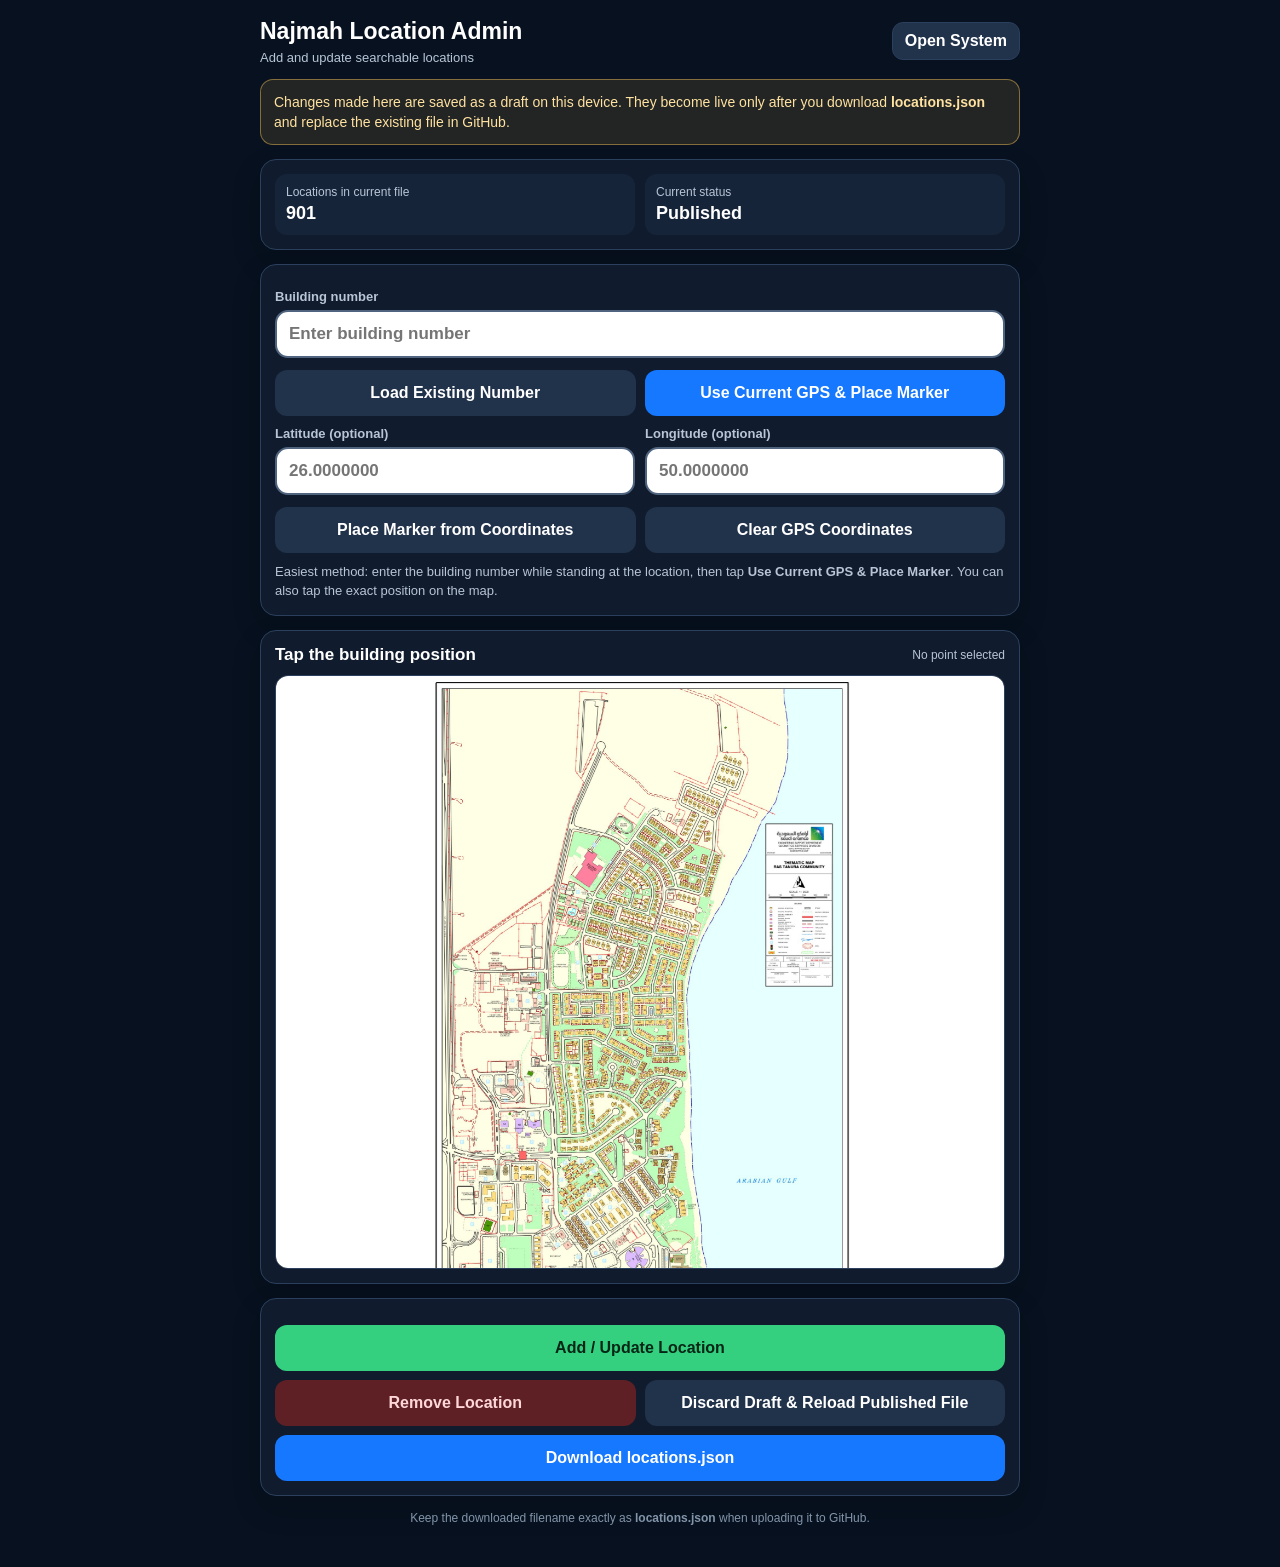
==== admin.html @ 451983fb "Add files via upload" ====
<!doctype html>
<html lang="en" dir="ltr">
<head>
<meta charset="utf-8">
<meta name="viewport" content="width=device-width,initial-scale=1,maximum-scale=1">
<meta name="apple-mobile-web-app-capable" content="yes">
<title>Najmah Location Admin</title>
<style>
:root{
  --bg:#07111f;--panel:#101b2d;--panel2:#16243a;--line:#2b405d;
  --text:#fff;--muted:#b8c5d6;--green:#35d07f;--blue:#1677ff;
  --red:#ff3b30;--amber:#ffc857
}
*{box-sizing:border-box}
html,body{
  margin:0;min-height:100%;background:var(--bg);color:var(--text);
  font-family:-apple-system,BlinkMacSystemFont,"Segoe UI",Arial,sans-serif
}
body{padding:18px 14px 40px}
button,input{font:inherit}
.app{width:min(760px,100%);margin:auto}
.top{
  display:flex;align-items:center;justify-content:space-between;gap:12px;
  margin-bottom:14px
}
h1{font-size:23px;line-height:1.2;margin:0}
.back{
  color:#fff;text-decoration:none;background:#21324b;border:1px solid var(--line);
  padding:9px 12px;border-radius:11px;font-weight:800;white-space:nowrap
}
.notice{
  background:rgba(255,200,87,.11);border:1px solid rgba(255,200,87,.45);
  color:#ffe1a0;padding:12px 13px;border-radius:13px;font-size:14px;
  line-height:1.45;margin-bottom:14px
}
.card{
  background:var(--panel);border:1px solid var(--line);border-radius:16px;
  padding:14px;margin-bottom:14px;box-shadow:0 12px 30px rgba(0,0,0,.15)
}
.stats{display:grid;grid-template-columns:1fr 1fr;gap:10px}
.stat{background:var(--panel2);padding:11px;border-radius:12px}
.stat span{display:block;color:var(--muted);font-size:12px;margin-bottom:4px}
.stat strong{font-size:18px}
label{display:block;color:var(--muted);font-size:13px;font-weight:750;margin:10px 0 6px}
input{
  width:100%;height:48px;border:2px solid #50647f;border-radius:13px;
  background:#fff;color:#111;font-size:17px;font-weight:750;padding:0 12px;outline:none
}
input:focus{border-color:var(--green)}
.grid2{display:grid;grid-template-columns:1fr 1fr;gap:10px}
.actions{display:grid;grid-template-columns:1fr 1fr;gap:9px;margin-top:12px}
button{
  min-height:46px;border:0;border-radius:12px;padding:9px 11px;
  color:#fff;background:#21324b;font-weight:850;cursor:pointer
}
button:disabled{opacity:.45;cursor:not-allowed}
.primary{background:var(--green);color:#052515}
.blue{background:var(--blue)}
.danger{background:#5e2024;color:#ffd7d9}
.wide{grid-column:1/-1}
.hint{font-size:13px;color:var(--muted);line-height:1.45;margin:10px 0 0}
#message{
  display:none;margin-top:11px;padding:10px 12px;border-radius:11px;
  background:#16243a;border:1px solid var(--line);font-size:14px
}
#message.show{display:block}
#message.good{border-color:rgba(53,208,127,.7);color:#a9f2ca}
#message.bad{border-color:rgba(255,59,48,.7);color:#ffc0bc}
.map-head{
  display:flex;align-items:center;justify-content:space-between;gap:10px;
  margin-bottom:10px
}
.map-head h2{font-size:17px;margin:0}
#selectedText{font-size:12px;color:var(--muted);text-align:right}
#mapViewport{
  max-height:66vh;overflow:auto;border-radius:13px;border:1px solid var(--line);
  background:#02060d
}
#mapWrap{position:relative;width:100%}
#mapImage{display:block;width:100%;height:auto;user-select:none;-webkit-user-drag:none}
#adminPin{
  position:absolute;width:15px;height:15px;border-radius:50%;
  background:var(--red);border:3px solid #fff;transform:translate(-50%,-50%);
  box-shadow:0 0 0 4px rgba(255,59,48,.25),0 0 13px rgba(255,59,48,.9);
  display:none;pointer-events:none
}
#mapLoading{padding:32px;text-align:center;color:var(--muted)}
.footer-note{font-size:12px;color:#8294aa;text-align:center;line-height:1.45}
@media(max-width:500px){
  body{padding:14px 10px 32px}
  h1{font-size:19px}
  .grid2,.actions{grid-template-columns:1fr}
  .wide{grid-column:auto}
}
</style>
</head>
<body>
<main class="app">
  <div class="top">
    <div>
      <h1>Najmah Location Admin</h1>
      <div style="color:var(--muted);font-size:13px;margin-top:4px">Add and update searchable locations</div>
    </div>
    <a class="back" href="index.html">Open System</a>
  </div>

  <div class="notice">
    Changes made here are saved as a draft on this device. They become live only after
    you download <b>locations.json</b> and replace the existing file in GitHub.
  </div>

  <section class="card stats">
    <div class="stat"><span>Locations in current file</span><strong id="locationCount">—</strong></div>
    <div class="stat"><span>Current status</span><strong id="draftStatus">Loading</strong></div>
  </section>

  <section class="card">
    <label for="numberInput">Building number</label>
    <input id="numberInput" inputmode="numeric" autocomplete="off" placeholder="Enter building number">

    <div class="actions">
      <button id="loadBtn">Load Existing Number</button>
      <button id="gpsBtn" class="blue">Use Current GPS &amp; Place Marker</button>
    </div>

    <div class="grid2">
      <div>
        <label for="latInput">Latitude (optional)</label>
        <input id="latInput" inputmode="decimal" placeholder="26.0000000">
      </div>
      <div>
        <label for="lngInput">Longitude (optional)</label>
        <input id="lngInput" inputmode="decimal" placeholder="50.0000000">
      </div>
    </div>

    <div class="actions">
      <button id="placeGpsBtn">Place Marker from Coordinates</button>
      <button id="clearGpsBtn">Clear GPS Coordinates</button>
    </div>

    <p class="hint">
      Easiest method: enter the building number while standing at the location, then tap
      <b>Use Current GPS &amp; Place Marker</b>. You can also tap the exact position on the map.
    </p>
    <div id="message"></div>
  </section>

  <section class="card">
    <div class="map-head">
      <h2>Tap the building position</h2>
      <div id="selectedText">No point selected</div>
    </div>
    <div id="mapViewport">
      <div id="mapLoading">Loading map…</div>
      <div id="mapWrap" hidden>
        <img id="mapImage" alt="Najmah Camp map">
        <div id="adminPin"></div>
      </div>
    </div>
  </section>

  <section class="card">
    <div class="actions">
      <button id="saveBtn" class="primary wide">Add / Update Location</button>
      <button id="deleteBtn" class="danger">Remove Location</button>
      <button id="resetBtn">Discard Draft &amp; Reload Published File</button>
      <button id="downloadBtn" class="blue wide">Download locations.json</button>
    </div>
  </section>

  <div class="footer-note">
    Keep the downloaded filename exactly as <b>locations.json</b> when uploading it to GitHub.
  </div>
</main>

<script>
const DRAFT_KEY='najmah-location-admin-draft-v1';
const numberInput=document.getElementById('numberInput');
const latInput=document.getElementById('latInput');
const lngInput=document.getElementById('lngInput');
const mapImage=document.getElementById('mapImage');
const mapWrap=document.getElementById('mapWrap');
const mapLoading=document.getElementById('mapLoading');
const adminPin=document.getElementById('adminPin');
const selectedText=document.getElementById('selectedText');
const locationCount=document.getElementById('locationCount');
const draftStatus=document.getElementById('draftStatus');
const message=document.getElementById('message');

let publishedData=null;
let data=null;
let selectedPoint=null;

function clone(value){return JSON.parse(JSON.stringify(value))}
function normalizeNumber(value){
  const arabic='٠١٢٣٤٥٦٧٨٩',persian='۰۱۲۳۴۵۶۷۸۹';
  return value.trim()
    .replace(/[٠-٩]/g,d=>String(arabic.indexOf(d)))
    .replace(/[۰-۹]/g,d=>String(persian.indexOf(d)))
    .replace(/[–—−ـ]/g,'-')
    .replace(/\s+/g,'')
    .replace(/-+/g,'-');
}
function showMessage(text,type='good'){
  message.textContent=text;
  message.className='show '+type;
}
function updateSummary(){
  locationCount.textContent=Object.keys(data?.locations||{}).length;
  draftStatus.textContent=localStorage.getItem(DRAFT_KEY)?'Draft saved':'Published';
}
function saveDraft(){
  data.updatedAt=new Date().toISOString();
  localStorage.setItem(DRAFT_KEY,JSON.stringify(data));
  updateSummary();
}
function setPoint(x,y){
  x=Math.max(0,Math.min(100,Number(x)));
  y=Math.max(0,Math.min(100,Number(y)));
  selectedPoint={x:Number(x.toFixed(5)),y:Number(y.toFixed(5))};
  adminPin.style.left=selectedPoint.x+'%';
  adminPin.style.top=selectedPoint.y+'%';
  adminPin.style.display='block';
  selectedText.textContent=`Map point: ${selectedPoint.x}%, ${selectedPoint.y}%`;
}
function clearPoint(){
  selectedPoint=null;
  adminPin.style.display='none';
  selectedText.textContent='No point selected';
}
function mapPercentFromLatLng(lat,lng){
  const a=26.7218373,b=0.000197152306,c=-0.000277675911;
  const d=50.0522509,e=0.000219347957,f=0.000302672834;
  const det=(b*f)-(c*e);
  const latDelta=lat-a,lngDelta=lng-d;
  return {
    x:((latDelta*f)-(c*lngDelta))/det,
    y:((b*lngDelta)-(e*latDelta))/det
  };
}
function validCoordinates(){
  const lat=Number(latInput.value),lng=Number(lngInput.value);
  if(!Number.isFinite(lat)||!Number.isFinite(lng))return null;
  if(lat<-90||lat>90||lng<-180||lng>180)return null;
  return [lat,lng];
}
function placeFromCoordinates(){
  const coords=validCoordinates();
  if(!coords){showMessage('Enter valid latitude and longitude values.','bad');return}
  const point=mapPercentFromLatLng(coords[0],coords[1]);
  if(point.x<0||point.x>100||point.y<0||point.y>100){
    showMessage('These coordinates appear to be outside the current camp map.','bad');
    return;
  }
  setPoint(point.x,point.y);
  showMessage('Marker placed from the GPS coordinates.');
}
function loadExisting(){
  const number=normalizeNumber(numberInput.value);
  if(!number){showMessage('Enter a building number first.','bad');return}
  const points=data.locations[number];
  if(!points?.length){showMessage(`${number} is not in the current file. Select its point to add it.`,'bad');return}
  numberInput.value=number;
  setPoint(points[0][0],points[0][1]);
  const gps=data.exactCoordinates?.[number];
  latInput.value=gps?gps[0]:'';
  lngInput.value=gps?gps[1]:'';
  showMessage(`${number} loaded. You can update its position.`);
  document.getElementById('mapViewport').scrollTo({
    top:Math.max(0,(selectedPoint.y/100)*mapImage.clientHeight-180),
    behavior:'smooth'
  });
}
function saveLocation(){
  const number=normalizeNumber(numberInput.value);
  if(!number){showMessage('Enter a building number first.','bad');return}
  if(!selectedPoint){showMessage('Select the location on the map first.','bad');return}
  const exists=Boolean(data.locations[number]);
  if(exists&&!confirm(`${number} already exists. Replace its current map position?`))return;
  data.locations[number]=[[selectedPoint.x,selectedPoint.y]];
  data.exactCoordinates=data.exactCoordinates||{};
  const coords=validCoordinates();
  if(coords)data.exactCoordinates[number]=coords;
  else delete data.exactCoordinates[number];
  numberInput.value=number;
  saveDraft();
  showMessage(`${number} ${exists?'updated':'added'} in the draft. Download locations.json when finished.`);
}
function deleteLocation(){
  const number=normalizeNumber(numberInput.value);
  if(!number||!data.locations[number]){showMessage('Enter an existing building number first.','bad');return}
  if(!confirm(`Remove ${number} from the location file?`))return;
  delete data.locations[number];
  delete data.exactCoordinates?.[number];
  saveDraft();
  clearPoint();
  latInput.value='';
  lngInput.value='';
  showMessage(`${number} removed from the draft.`);
}
function useCurrentGps(){
  if(!navigator.geolocation){showMessage('GPS is not available on this device.','bad');return}
  const button=document.getElementById('gpsBtn');
  button.disabled=true;
  button.textContent='Getting GPS…';
  navigator.geolocation.getCurrentPosition(
    position=>{
      const lat=position.coords.latitude,lng=position.coords.longitude;
      latInput.value=lat.toFixed(7);
      lngInput.value=lng.toFixed(7);
      button.disabled=false;
      button.textContent='Use Current GPS & Place Marker';
      placeFromCoordinates();
    },
    error=>{
      button.disabled=false;
      button.textContent='Use Current GPS & Place Marker';
      showMessage(`Unable to get GPS: ${error.message}`,'bad');
    },
    {enableHighAccuracy:true,timeout:15000,maximumAge:0}
  );
}
function downloadFile(){
  data.updatedAt=new Date().toISOString();
  const blob=new Blob([JSON.stringify(data,null,2)+'\n'],{type:'application/json'});
  const url=URL.createObjectURL(blob);
  const link=document.createElement('a');
  link.href=url;
  link.download='locations.json';
  document.body.appendChild(link);
  link.click();
  link.remove();
  setTimeout(()=>URL.revokeObjectURL(url),1000);
  showMessage('locations.json downloaded. Replace the old file in GitHub.');
}
function resetDraft(){
  if(!confirm('Discard all changes saved on this device and reload the published file?'))return;
  localStorage.removeItem(DRAFT_KEY);
  data=clone(publishedData);
  clearPoint();
  numberInput.value='';
  latInput.value='';
  lngInput.value='';
  updateSummary();
  showMessage('Draft discarded. Published locations reloaded.');
}
async function loadFiles(){
  try{
    const [locationsResponse,indexResponse]=await Promise.all([
      fetch('locations.json?ts='+Date.now(),{cache:'no-store'}),
      fetch('index.html?ts='+Date.now(),{cache:'no-store'})
    ]);
    if(!locationsResponse.ok||!indexResponse.ok)throw new Error('Required files could not be loaded');
    publishedData=await locationsResponse.json();
    const indexText=await indexResponse.text();
    const indexDocument=new DOMParser().parseFromString(indexText,'text/html');
    const source=indexDocument.querySelector('#map')?.getAttribute('src');
    if(!source)throw new Error('Map image was not found in index.html');
    const draft=localStorage.getItem(DRAFT_KEY);
    data=draft?JSON.parse(draft):clone(publishedData);
    mapImage.src=source;
    mapImage.onload=()=>{
      mapLoading.hidden=true;
      mapWrap.hidden=false;
    };
    updateSummary();
    if(draft)showMessage('A saved draft was restored on this device.');
  }catch(error){
    console.error(error);
    mapLoading.textContent='Unable to load the system files. Upload index.html, locations.json, and admin.html together.';
    showMessage(error.message,'bad');
  }
}

mapImage.addEventListener('click',event=>{
  const rect=mapImage.getBoundingClientRect();
  setPoint(((event.clientX-rect.left)/rect.width)*100,((event.clientY-rect.top)/rect.height)*100);
});
document.getElementById('loadBtn').onclick=loadExisting;
document.getElementById('gpsBtn').onclick=useCurrentGps;
document.getElementById('placeGpsBtn').onclick=placeFromCoordinates;
document.getElementById('clearGpsBtn').onclick=()=>{
  latInput.value='';
  lngInput.value='';
  showMessage('GPS coordinates cleared. Routing will use the map calibration.');
};
document.getElementById('saveBtn').onclick=saveLocation;
document.getElementById('deleteBtn').onclick=deleteLocation;
document.getElementById('downloadBtn').onclick=downloadFile;
document.getElementById('resetBtn').onclick=resetDraft;
numberInput.addEventListener('keydown',event=>{if(event.key==='Enter')loadExisting()});

loadFiles();
</script>
</body>
</html>
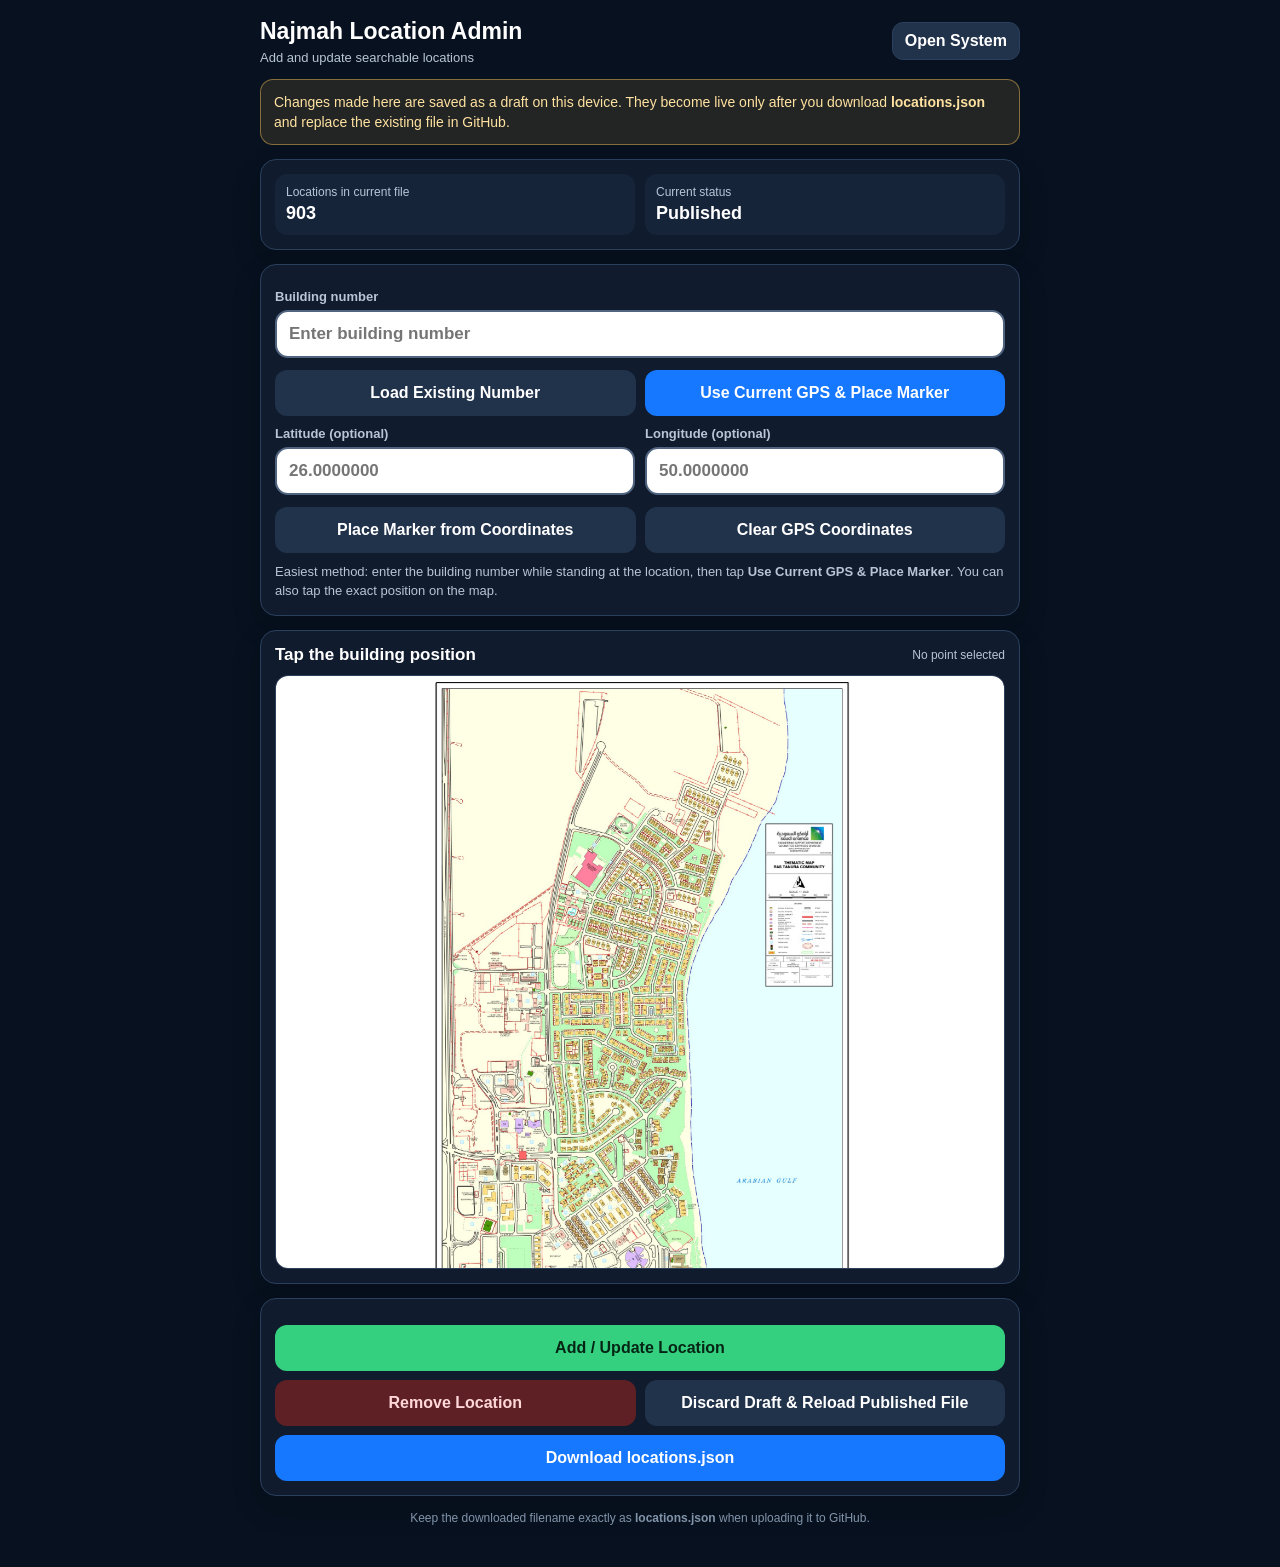
==== commit 68cf97f1: "Add files via upload" ====
--- a/admin.html
+++ b/admin.html
@@ -347,16 +347,16 @@
 }
 async function loadFiles(){
   try{
-    const [locationsResponse,indexResponse]=await Promise.all([
+    const [locationsResponse,mapResponse]=await Promise.all([
       fetch('locations.json?ts='+Date.now(),{cache:'no-store'}),
-      fetch('index.html?ts='+Date.now(),{cache:'no-store'})
+      fetch('map.html?ts='+Date.now(),{cache:'no-store'})
     ]);
-    if(!locationsResponse.ok||!indexResponse.ok)throw new Error('Required files could not be loaded');
+    if(!locationsResponse.ok||!mapResponse.ok)throw new Error('Required files could not be loaded');
     publishedData=await locationsResponse.json();
-    const indexText=await indexResponse.text();
-    const indexDocument=new DOMParser().parseFromString(indexText,'text/html');
-    const source=indexDocument.querySelector('#map')?.getAttribute('src');
-    if(!source)throw new Error('Map image was not found in index.html');
+    const mapText=await mapResponse.text();
+    const mapDocument=new DOMParser().parseFromString(mapText,'text/html');
+    const source=mapDocument.querySelector('#map')?.getAttribute('src');
+    if(!source)throw new Error('Map image was not found in map.html');
     const draft=localStorage.getItem(DRAFT_KEY);
     data=draft?JSON.parse(draft):clone(publishedData);
     mapImage.src=source;
@@ -368,7 +368,7 @@
     if(draft)showMessage('A saved draft was restored on this device.');
   }catch(error){
     console.error(error);
-    mapLoading.textContent='Unable to load the system files. Upload index.html, locations.json, and admin.html together.';
+    mapLoading.textContent='Unable to load the system files. Upload map.html, locations.json, and admin.html together.';
     showMessage(error.message,'bad');
   }
 }
